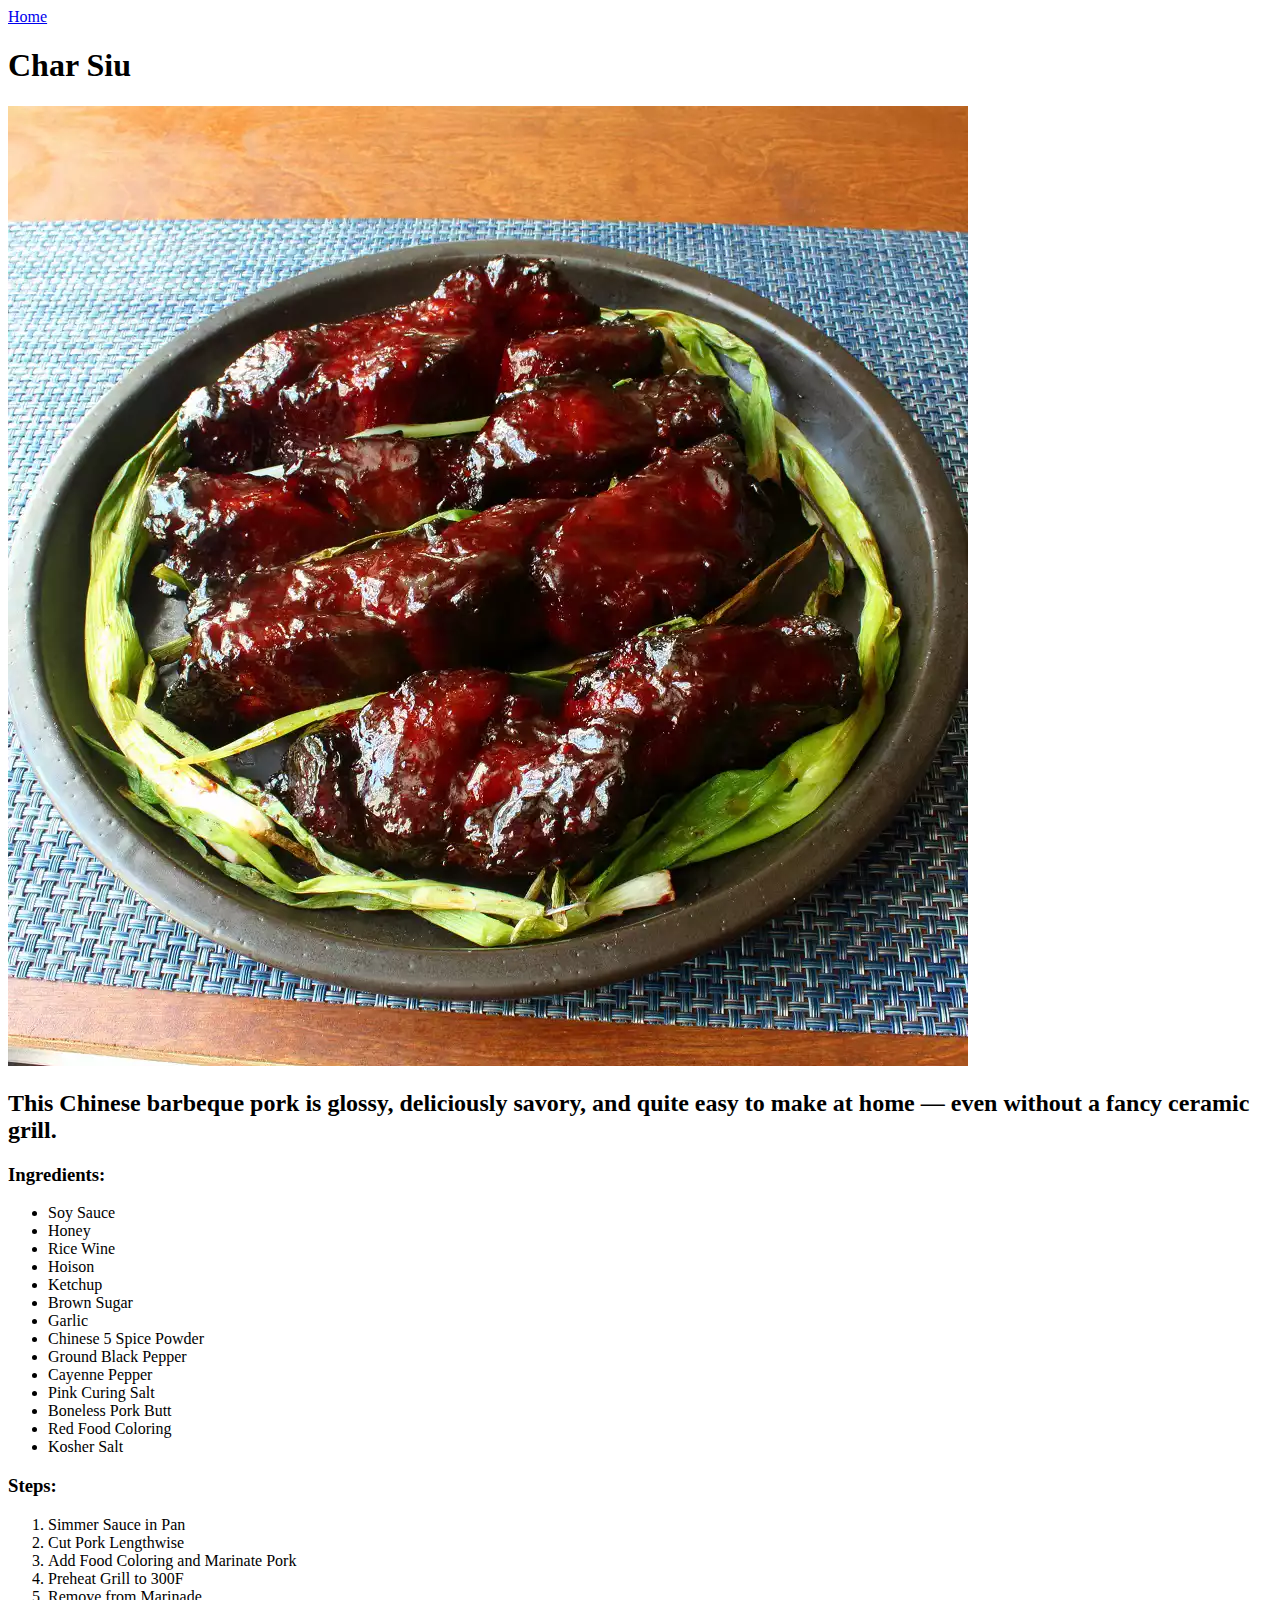
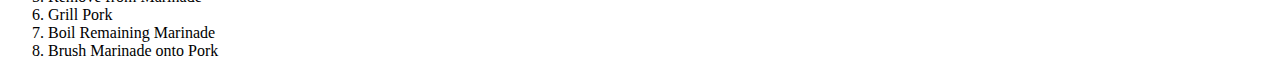
==== recipes/charsiu.html @ 2c9b2ce1 "feat: create 2 additional recipes and link" ====
<!DOCTYPE html>
<html lang="en">
<head>
    <meta charset="UTF-8">
    <meta name="viewport" content="width=device-width, initial-scale=1.0">
    <title>Char Siu</title>
</head>
<body>
    <a href="../index.html" target="_blank" rel="noopener noreferrer">Home</a>
    <h1>Char Siu</h1>
    <img src="../images/charsiu.png" alt="Barbacue Pork AKA Char Siu">
    <h2>This Chinese barbeque pork is glossy, deliciously savory, and quite easy to make at home — even without a fancy ceramic grill.</h2>
    <h3>Ingredients:</h3>
        <ul>
            <li>Soy Sauce</li>
            <li>Honey</li>
            <li>Rice Wine</li>
            <li>Hoison</li>
            <li>Ketchup</li>
            <li>Brown Sugar</li>
            <li>Garlic</li>
            <li>Chinese 5 Spice Powder</li>
            <li>Ground Black Pepper</li>
            <li>Cayenne Pepper</li>
            <li>Pink Curing Salt</li>
            <li>Boneless Pork Butt</li>
            <li>Red Food Coloring</li>
            <li>Kosher Salt</li>
        </ul>
    <h3>Steps:</h3>
        <ol>
            <li>Simmer Sauce in Pan</li>
            <li>Cut Pork Lengthwise</li>
            <li>Add Food Coloring and Marinate Pork</li>
            <li>Preheat Grill to 300F</li>
            <li>Remove from Marinade</li>
            <li>Grill Pork</li>
            <li>Boil Remaining Marinade</li>
            <li>Brush Marinade onto Pork</li>
        </ol>
</body>
</html>
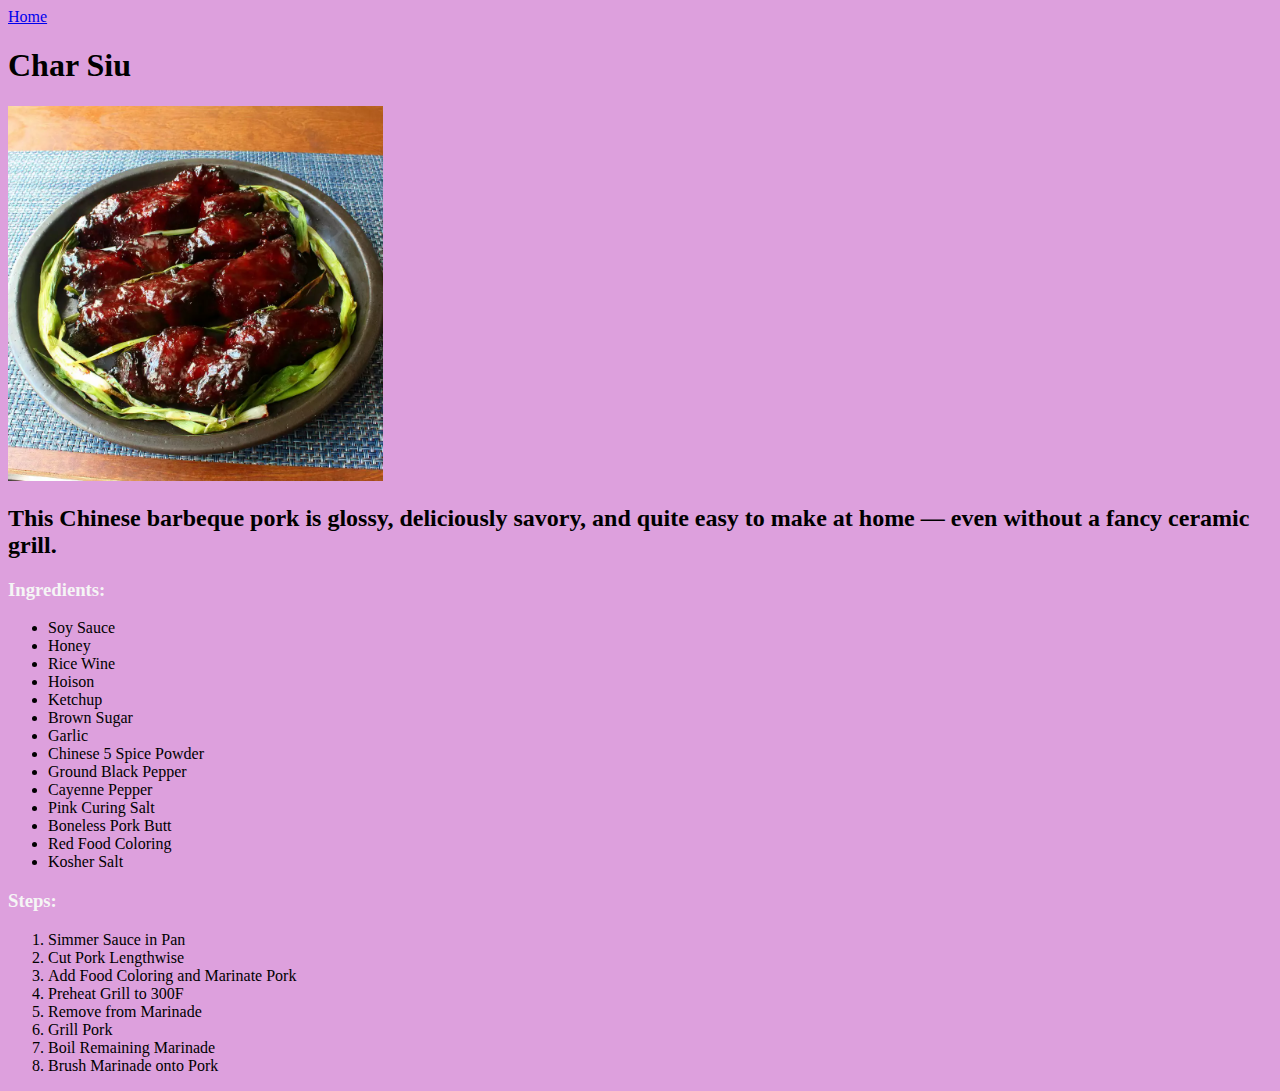
==== commit 535c83b2: "feat: add style.css and apply styles to recipes" ====
--- a/recipes/charsiu.html
+++ b/recipes/charsiu.html
@@ -4,13 +4,14 @@
     <meta charset="UTF-8">
     <meta name="viewport" content="width=device-width, initial-scale=1.0">
     <title>Char Siu</title>
+    <link rel="stylesheet" href="../style.css">
 </head>
-<body>
-    <a href="../index.html" target="_blank" rel="noopener noreferrer">Home</a>
+<body class="recipe-page">
+    <a href="../index.html" target="_parent" rel="noopener noreferrer">Home</a>
     <h1>Char Siu</h1>
-    <img src="../images/charsiu.png" alt="Barbacue Pork AKA Char Siu">
+    <img class="image-size" src="../images/charsiu.png" alt="Barbacue Pork AKA Char Siu">
     <h2>This Chinese barbeque pork is glossy, deliciously savory, and quite easy to make at home — even without a fancy ceramic grill.</h2>
-    <h3>Ingredients:</h3>
+    <h3 class="subheader">Ingredients:</h3>
         <ul>
             <li>Soy Sauce</li>
             <li>Honey</li>
@@ -27,7 +28,7 @@
             <li>Red Food Coloring</li>
             <li>Kosher Salt</li>
         </ul>
-    <h3>Steps:</h3>
+    <h3 class="subheader">Steps:</h3>
         <ol>
             <li>Simmer Sauce in Pan</li>
             <li>Cut Pork Lengthwise</li>
--- a/style.css
+++ b/style.css
@@ -0,0 +1,21 @@
+* {
+    font-family: Georgia, 'Times New Roman', serif;
+}
+
+.title-page {
+    background-color: #8FBC8B;
+}
+
+.recipe-page {
+    background-color: plum;
+}
+
+.image-size {
+    height: auto;
+    width: 375px;
+}
+
+.subheader,
+.title {
+    color: whitesmoke;
+}